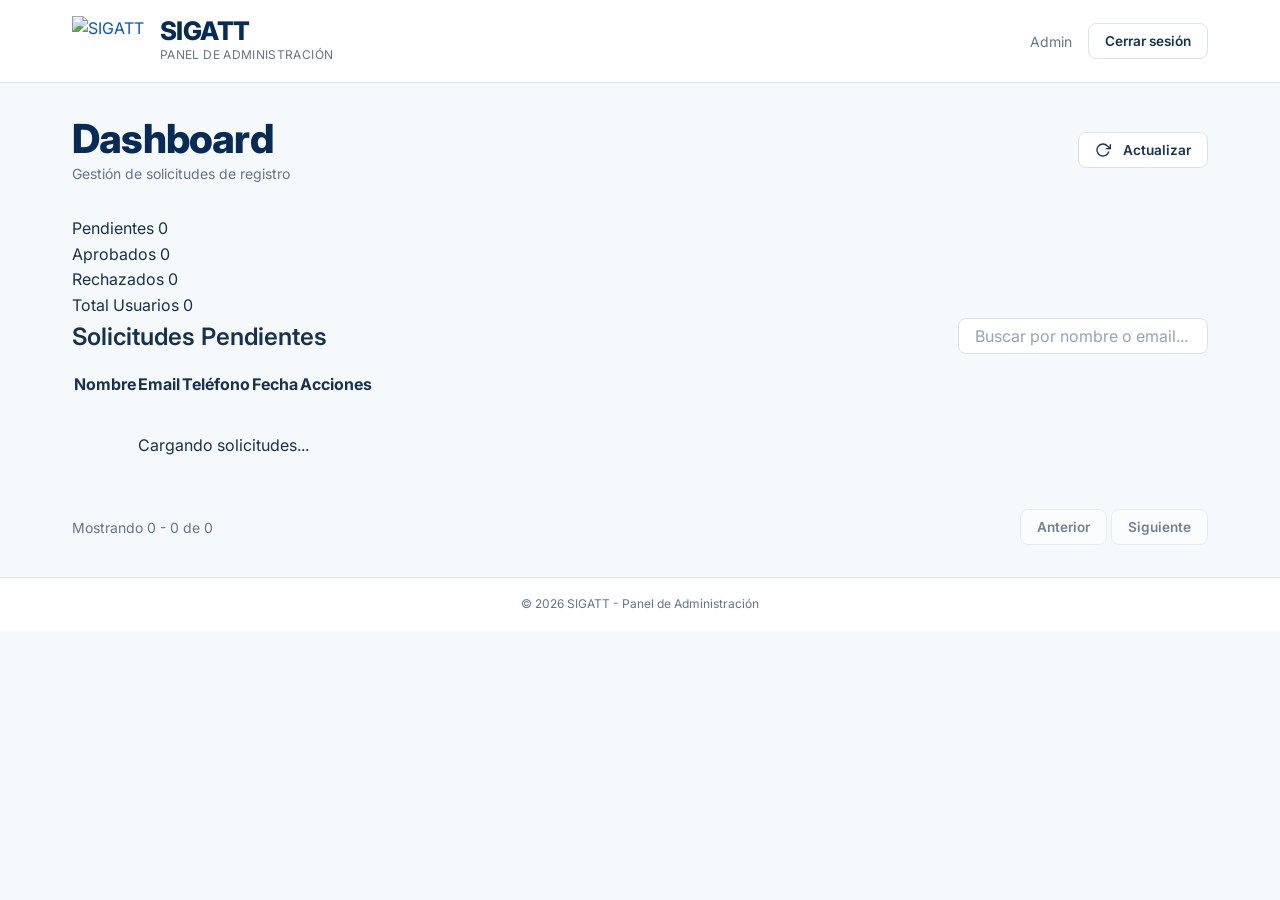
==== admin/index.html @ 98e2f8f6 "Create index.html" ====
<!DOCTYPE html>
<html lang="es">
<head>
    <meta charset="UTF-8">
    <meta name="viewport" content="width=device-width, initial-scale=1.0, maximum-scale=1.0, user-scalable=yes">
    <title>SIGATT - Dashboard Administrativo</title>

    <!-- ===== CSS ===== -->
    <link rel="stylesheet" href="../css/variables.css">
    <link rel="stylesheet" href="../css/reset.css">
    <link rel="stylesheet" href="../css/typography.css">
    <link rel="stylesheet" href="../css/layout.css">
    <link rel="stylesheet" href="../css/forms.css">
    <link rel="stylesheet" href="../css/buttons.css">
    <link rel="stylesheet" href="../css/dashboard.css">
    <link rel="stylesheet" href="../css/responsive.css">

    <!-- ===== Favicon ===== -->
    <link rel="icon" type="image/png" href="../images/LOGO-SIGATT.png">
</head>
<body>

    <!-- ===== HEADER ===== -->
    <header class="site-header">
        <div class="container header-inner">
            <a href="/" class="logo-link">
                <img src="../images/LOGO-SIGATT.png" alt="SIGATT" class="logo-image">
                <div class="logo-text">
                    <span class="logo-title">SIGATT</span>
                    <span class="logo-subtitle">Panel de Administración</span>
                </div>
            </a>
            <div style="display: flex; align-items: center; gap: var(--spacing-md);">
                <span class="text-small text-secondary" id="userName">Admin</span>
                <button id="logoutBtn" class="btn btn-sm btn-secondary">Cerrar sesión</button>
            </div>
        </div>
    </header>

    <!-- ===== MAIN ===== -->
    <main style="padding: var(--spacing-xl) 0;">
        <div class="container">

            <!-- ===== TÍTULO ===== -->
            <div style="display: flex; justify-content: space-between; align-items: center; flex-wrap: wrap; gap: var(--spacing-md); margin-bottom: var(--spacing-xl);">
                <div>
                    <h1>Dashboard</h1>
                    <p class="text-secondary text-small">Gestión de solicitudes de registro</p>
                </div>
                <button id="refreshBtn" class="btn btn-secondary btn-sm">
                    <svg width="16" height="16" viewBox="0 0 24 24" fill="none" stroke="currentColor" stroke-width="2" stroke-linecap="round" stroke-linejoin="round" style="margin-right: var(--spacing-xs);">
                        <polyline points="23 4 23 10 17 10"/>
                        <path d="M20.49 15a9 9 0 1 1-2.12-9.36L23 10"/>
                    </svg>
                    Actualizar
                </button>
            </div>

            <!-- ===== ESTADÍSTICAS ===== -->
            <div class="dashboard-stats" id="statsContainer">
                <div class="stat-card">
                    <span class="stat-label">Pendientes</span>
                    <span class="stat-value" id="pendingCount">0</span>
                </div>
                <div class="stat-card">
                    <span class="stat-label">Aprobados</span>
                    <span class="stat-value" id="approvedCount">0</span>
                </div>
                <div class="stat-card">
                    <span class="stat-label">Rechazados</span>
                    <span class="stat-value" id="rejectedCount">0</span>
                </div>
                <div class="stat-card">
                    <span class="stat-label">Total Usuarios</span>
                    <span class="stat-value" id="totalUsers">0</span>
                </div>
            </div>

            <!-- ===== TABLA DE SOLICITUDES ===== -->
            <div class="dashboard-card">
                <div style="display: flex; justify-content: space-between; align-items: center; flex-wrap: wrap; gap: var(--spacing-md); margin-bottom: var(--spacing-md);">
                    <h3>Solicitudes Pendientes</h3>
                    <div style="display: flex; gap: var(--spacing-sm); flex-wrap: wrap;">
                        <input type="text" id="searchInput" class="form-input" placeholder="Buscar por nombre o email..." style="height: 36px; width: 250px; max-width: 100%;">
                    </div>
                </div>

                <!-- Tabla -->
                <div style="overflow-x: auto;">
                    <table class="dashboard-table">
                        <thead>
                            <tr>
                                <th>Nombre</th>
                                <th>Email</th>
                                <th>Teléfono</th>
                                <th>Fecha</th>
                                <th style="text-align: center;">Acciones</th>
                            </tr>
                        </thead>
                        <tbody id="solicitudesTableBody">
                            <tr>
                                <td colspan="5" style="text-align: center; padding: var(--spacing-xl); color: var(--sigatt-text-secondary);">
                                    <p>Cargando solicitudes...</p>
                                </td>
                            </tr>
                        </tbody>
                    </table>
                </div>

                <!-- Paginación -->
                <div id="paginationContainer" style="display: flex; justify-content: space-between; align-items: center; flex-wrap: wrap; gap: var(--spacing-md); margin-top: var(--spacing-md);">
                    <span class="text-small text-secondary" id="paginationInfo">Mostrando 0 - 0 de 0</span>
                    <div style="display: flex; gap: var(--spacing-xs);">
                        <button id="prevPage" class="btn btn-secondary btn-sm" disabled>Anterior</button>
                        <button id="nextPage" class="btn btn-secondary btn-sm" disabled>Siguiente</button>
                    </div>
                </div>
            </div>
        </div>
    </main>

    <!-- ===== FOOTER ===== -->
    <footer class="site-footer">
        <div class="container">
            <p class="footer-text">&copy; 2026 SIGATT - Panel de Administración</p>
        </div>
    </footer>

    <!-- ===== MODAL DE CONFIRMACIÓN ===== -->
    <div id="confirmModal" style="display: none; position: fixed; inset: 0; background: rgba(7, 43, 87, 0.5); backdrop-filter: blur(4px); z-index: 1000; align-items: center; justify-content: center; padding: var(--spacing-md);">
        <div style="background: var(--sigatt-white); border-radius: var(--radius-xl); padding: var(--spacing-xl); max-width: 480px; width: 100%; box-shadow: var(--shadow-lg);">
            <h3 id="modalTitle" style="margin-bottom: var(--spacing-sm);">Confirmar acción</h3>
            <p id="modalMessage" class="text-secondary" style="margin-bottom: var(--spacing-lg);">¿Estás seguro de realizar esta acción?</p>
            <div style="display: flex; gap: var(--spacing-sm); justify-content: flex-end; flex-wrap: wrap;">
                <button id="modalCancelBtn" class="btn btn-secondary">Cancelar</button>
                <button id="modalConfirmBtn" class="btn btn-success">Confirmar</button>
            </div>
        </div>
    </div>

    <!-- ===== SCRIPTS ===== -->
    <script type="module" src="../js/admin/dashboard.js"></script>
</body>
</html>
---- css/variables.css ----
/* ============================================
   VARIABLES GLOBALES SIGATT
   Basado en la firma corporativa y el prompt
   ============================================ */

:root {
    /* ===== COLORES INSTITUCIONALES ===== */
    --sigatt-navy: #072B57;
    --sigatt-dark-blue: #04304F;
    --sigatt-blue: #0755C3;
    --sigatt-cyan: #0D87D7;
    --sigatt-green: #219446;
    --sigatt-light-blue: #EAF5FC;
    --sigatt-light-green: #EAF7EF;
    --sigatt-background: #F6F9FC;
    --sigatt-white: #FFFFFF;
    --sigatt-text: #17324D;
    --sigatt-text-secondary: #64748B;
    --sigatt-border: #D9E3EC;
    --sigatt-success: #219446;
    --sigatt-warning: #D99A00;
    --sigatt-danger: #C62828;
    --sigatt-info: #0D87D7;

    /* ===== SOMBRAS ===== */
    --shadow-sm: 0 2px 8px rgba(7, 43, 87, 0.06);
    --shadow-md: 0 4px 16px rgba(7, 43, 87, 0.08);
    --shadow-lg: 0 8px 32px rgba(7, 43, 87, 0.12);

    /* ===== BORDES ===== */
    --radius-sm: 6px;
    --radius-md: 8px;
    --radius-lg: 10px;
    --radius-xl: 12px;

    /* ===== TIPOGRAFÍA ===== */
    --font-family: 'Inter', system-ui, -apple-system, BlinkMacSystemFont, 'Segoe UI', Roboto, sans-serif;
    --font-weight-light: 300;
    --font-weight-regular: 400;
    --font-weight-medium: 500;
    --font-weight-semibold: 600;
    --font-weight-bold: 700;
    --font-weight-extrabold: 800;

    /* ===== ESPACIADOS ===== */
    --spacing-xs: 4px;
    --spacing-sm: 8px;
    --spacing-md: 16px;
    --spacing-lg: 24px;
    --spacing-xl: 32px;
    --spacing-2xl: 48px;

    /* ===== INPUTS ===== */
    --input-height: 48px;
    --input-border-radius: 8px;
    --input-border-color: #D9E3EC;
    --input-focus-border: #0D87D7;
    --input-focus-shadow: 0 0 0 3px rgba(13, 135, 215, 0.12);

    /* ===== BOTONES ===== */
    --button-height: 48px;
    --button-border-radius: 8px;
    --button-primary-bg: #0755C3;
    --button-primary-hover: #0D87D7;
    --button-secondary-bg: #FFFFFF;
    --button-secondary-border: #D9E3EC;

    /* ===== TRANSICIONES ===== */
    --transition-fast: 150ms ease;
    --transition-normal: 250ms ease;
}
---- css/typography.css ----
/* ============================================
   TIPOGRAFÍA - INTER
   ============================================ */

@import url('https://fonts.googleapis.com/css2?family=Inter:wght@300;400;500;600;700;800&display=swap');

/* ===== TÍTULOS ===== */
h1,
.h1 {
    font-size: clamp(2rem, 4vw, 2.5rem);
    font-weight: var(--font-weight-extrabold);
    line-height: 1.2;
    color: var(--sigatt-navy);
    letter-spacing: -0.02em;
}

h2,
.h2 {
    font-size: clamp(1.5rem, 3vw, 2rem);
    font-weight: var(--font-weight-bold);
    line-height: 1.3;
    color: var(--sigatt-navy);
    letter-spacing: -0.01em;
}

h3,
.h3 {
    font-size: clamp(1.25rem, 2.5vw, 1.5rem);
    font-weight: var(--font-weight-semibold);
    line-height: 1.4;
    color: var(--sigatt-text);
}

h4,
.h4 {
    font-size: clamp(1rem, 2vw, 1.125rem);
    font-weight: var(--font-weight-semibold);
    line-height: 1.5;
    color: var(--sigatt-text);
}

/* ===== TEXTO ===== */
p,
.text-body {
    font-size: 1rem;
    font-weight: var(--font-weight-regular);
    line-height: 1.7;
    color: var(--sigatt-text);
}

.text-secondary {
    color: var(--sigatt-text-secondary);
    font-weight: var(--font-weight-regular);
}

.text-small {
    font-size: 0.875rem;
    line-height: 1.5;
}

.text-xs {
    font-size: 0.75rem;
    line-height: 1.4;
}

/* ===== LABELS ===== */
label,
.label {
    font-weight: var(--font-weight-medium);
    color: var(--sigatt-text);
    font-size: 0.875rem;
    display: block;
    margin-bottom: var(--spacing-xs);
}

/* ===== LINKS ===== */
.link {
    color: var(--sigatt-blue);
    font-weight: var(--font-weight-medium);
    text-decoration: none;
    transition: color var(--transition-fast);
}

.link:hover {
    color: var(--sigatt-cyan);
    text-decoration: underline;
}

/* ===== TEXTOS DESTACADOS ===== */
.text-highlight {
    font-weight: var(--font-weight-bold);
    color: var(--sigatt-navy);
}

.text-success {
    color: var(--sigatt-success);
}

.text-danger {
    color: var(--sigatt-danger);
}

.text-info {
    color: var(--sigatt-info);
}
---- css/layout.css ----
/* ============================================
   LAYOUT Y CONTENEDORES
   ============================================ */

/* ===== CONTENEDOR PRINCIPAL ===== */
.container {
    max-width: 1200px;
    margin: 0 auto;
    padding: 0 var(--spacing-md);
    width: 100%;
}

/* ===== CONTENEDOR DE FORMULARIO ===== */
.form-wrapper {
    display: flex;
    align-items: center;
    justify-content: center;
    min-height: calc(100vh - 200px);
    padding: var(--spacing-xl) var(--spacing-md);
}

.form-card {
    background: var(--sigatt-white);
    border-radius: var(--radius-xl);
    box-shadow: var(--shadow-md);
    border: 1px solid var(--sigatt-border);
    padding: var(--spacing-2xl);
    max-width: 560px;
    width: 100%;
    transition: box-shadow var(--transition-normal);
}

.form-card:hover {
    box-shadow: var(--shadow-lg);
}

/* ===== HEADER ===== */
.site-header {
    background: var(--sigatt-white);
    border-bottom: 1px solid var(--sigatt-border);
    padding: var(--spacing-md) 0;
    position: sticky;
    top: 0;
    z-index: 100;
    backdrop-filter: blur(8px);
    background: rgba(255, 255, 255, 0.95);
}

.header-inner {
    display: flex;
    align-items: center;
    justify-content: space-between;
    gap: var(--spacing-md);
}

.logo-link {
    display: flex;
    align-items: center;
    gap: var(--spacing-md);
    text-decoration: none;
}

.logo-image {
    height: 50px;
    width: auto;
}

.logo-text {
    display: flex;
    flex-direction: column;
}

.logo-title {
    font-size: clamp(1.2rem, 2.5vw, 1.6rem);
    font-weight: var(--font-weight-extrabold);
    color: var(--sigatt-navy);
    letter-spacing: -0.02em;
    line-height: 1.1;
}

.logo-subtitle {
    font-size: clamp(0.6rem, 1vw, 0.75rem);
    font-weight: var(--font-weight-regular);
    color: var(--sigatt-text-secondary);
    letter-spacing: 0.03em;
    text-transform: uppercase;
}

/* ===== FOOTER ===== */
.site-footer {
    background: var(--sigatt-white);
    border-top: 1px solid var(--sigatt-border);
    padding: var(--spacing-md) 0;
    text-align: center;
    margin-top: auto;
}

.footer-text {
    font-size: 0.75rem;
    color: var(--sigatt-text-secondary);
}

/* ===== LÍNEA CORPORATIVA ===== */
.corporate-line {
    height: 3px;
    width: 100%;
    background: linear-gradient(90deg, var(--sigatt-navy) 0%, var(--sigatt-blue) 30%, var(--sigatt-cyan) 60%, var(--sigatt-green) 100%);
    border-radius: 2px;
    margin: var(--spacing-md) 0;
}

.corporate-line-sm {
    height: 2px;
    width: 80px;
    background: linear-gradient(90deg, var(--sigatt-navy), var(--sigatt-cyan));
    border-radius: 2px;
    margin: var(--spacing-md) 0;
}
---- css/forms.css ----
/* ============================================
   FORMULARIOS, INPUTS Y VALIDACIONES
   ============================================ */

/* ===== FORMULARIO ===== */
.form-group {
    margin-bottom: var(--spacing-lg);
}

.form-label {
    display: block;
    font-weight: var(--font-weight-medium);
    color: var(--sigatt-text);
    font-size: 0.875rem;
    margin-bottom: var(--spacing-xs);
}

.form-input {
    width: 100%;
    height: var(--input-height);
    padding: 0 var(--spacing-md);
    border: 1.5px solid var(--sigatt-border);
    border-radius: var(--input-border-radius);
    background: var(--sigatt-white);
    color: var(--sigatt-text);
    font-size: 1rem;
    font-weight: var(--font-weight-regular);
    transition: all var(--transition-fast);
    outline: none;
}

.form-input::placeholder {
    color: #94A3B8;
    font-weight: var(--font-weight-regular);
}

/* ===== FOCUS ===== */
.form-input:focus {
    border-color: var(--input-focus-border);
    box-shadow: var(--input-focus-shadow);
}

/* ===== VALIDACIÓN: CORRECTO ===== */
.form-input.is-valid {
    border-color: var(--sigatt-success);
    background: var(--sigatt-light-green);
    padding-right: 40px;
    background-image: url("data:image/svg+xml,%3Csvg xmlns='http://www.w3.org/2000/svg' width='20' height='20' viewBox='0 0 24 24' fill='none' stroke='%23219446' stroke-width='2' stroke-linecap='round' stroke-linejoin='round'%3E%3Cpath d='M20 6L9 17l-5-5'/%3E%3C/svg%3E");
    background-repeat: no-repeat;
    background-position: right 12px center;
    background-size: 20px;
}

.form-input.is-valid:focus {
    border-color: var(--sigatt-success);
    box-shadow: 0 0 0 3px rgba(33, 148, 70, 0.12);
}

/* ===== VALIDACIÓN: ERROR ===== */
.form-input.is-invalid {
    border-color: var(--sigatt-danger);
    background: #FEF2F2;
    padding-right: 40px;
    background-image: url("data:image/svg+xml,%3Csvg xmlns='http://www.w3.org/2000/svg' width='20' height='20' viewBox='0 0 24 24' fill='none' stroke='%23C62828' stroke-width='2' stroke-linecap='round' stroke-linejoin='round'%3E%3Ccircle cx='12' cy='12' r='10'/%3E%3Cline x1='12' y1='8' x2='12' y2='12'/%3E%3Cline x1='12' y1='16' x2='12.01' y2='16'/%3E%3C/svg%3E");
    background-repeat: no-repeat;
    background-position: right 12px center;
    background-size: 20px;
}

.form-input.is-invalid:focus {
    border-color: var(--sigatt-danger);
    box-shadow: 0 0 0 3px rgba(198, 40, 40, 0.12);
}

/* ===== MENSAJES DE VALIDACIÓN ===== */
.form-error {
    display: none;
    color: var(--sigatt-danger);
    font-size: 0.75rem;
    font-weight: var(--font-weight-medium);
    margin-top: var(--spacing-xs);
}

.form-error.visible {
    display: block;
}

.form-success {
    display: none;
    color: var(--sigatt-success);
    font-size: 0.75rem;
    font-weight: var(--font-weight-medium);
    margin-top: var(--spacing-xs);
}

.form-success.visible {
    display: block;
}

/* ===== HELP TEXT ===== */
.form-help {
    color: var(--sigatt-text-secondary);
    font-size: 0.75rem;
    margin-top: var(--spacing-xs);
}

.form-help .icon {
    margin-right: var(--spacing-xs);
}

/* ===== FORM ACTIONS ===== */
.form-actions {
    margin-top: var(--spacing-xl);
}
---- css/buttons.css ----
/* ============================================
   BOTONES
   ============================================ */

.btn {
    display: inline-flex;
    align-items: center;
    justify-content: center;
    gap: var(--spacing-sm);
    height: var(--button-height);
    padding: 0 var(--spacing-lg);
    border-radius: var(--button-border-radius);
    font-weight: var(--font-weight-semibold);
    font-size: 1rem;
    transition: all var(--transition-fast);
    cursor: pointer;
    border: 1.5px solid transparent;
    text-decoration: none;
    white-space: nowrap;
    min-width: 120px;
}

.btn:disabled {
    opacity: 0.6;
    cursor: not-allowed;
    pointer-events: none;
}

/* ===== PRIMARY ===== */
.btn-primary {
    background: var(--button-primary-bg);
    color: var(--sigatt-white);
    border-color: var(--button-primary-bg);
}

.btn-primary:hover:not(:disabled) {
    background: var(--button-primary-hover);
    border-color: var(--button-primary-hover);
    transform: translateY(-1px);
    box-shadow: 0 4px 12px rgba(7, 85, 195, 0.3);
}

.btn-primary:active:not(:disabled) {
    transform: translateY(0);
    box-shadow: none;
}

/* ===== SECONDARY ===== */
.btn-secondary {
    background: var(--sigatt-white);
    color: var(--sigatt-text);
    border-color: var(--sigatt-border);
}

.btn-secondary:hover:not(:disabled) {
    background: var(--sigatt-background);
    border-color: var(--sigatt-text-secondary);
}

/* ===== SUCCESS ===== */
.btn-success {
    background: var(--sigatt-success);
    color: var(--sigatt-white);
    border-color: var(--sigatt-success);
}

.btn-success:hover:not(:disabled) {
    background: #1A7A3A;
    border-color: #1A7A3A;
    transform: translateY(-1px);
    box-shadow: 0 4px 12px rgba(33, 148, 70, 0.3);
}

/* ===== DANGER ===== */
.btn-danger {
    background: var(--sigatt-danger);
    color: var(--sigatt-white);
    border-color: var(--sigatt-danger);
}

.btn-danger:hover:not(:disabled) {
    background: #B71C1C;
    border-color: #B71C1C;
    transform: translateY(-1px);
    box-shadow: 0 4px 12px rgba(198, 40, 40, 0.3);
}

/* ===== WARNING ===== */
.btn-warning {
    background: var(--sigatt-warning);
    color: var(--sigatt-white);
    border-color: var(--sigatt-warning);
}

.btn-warning:hover:not(:disabled) {
    background: #C48A00;
    border-color: #C48A00;
}

/* ===== INFO ===== */
.btn-info {
    background: var(--sigatt-info);
    color: var(--sigatt-white);
    border-color: var(--sigatt-info);
}

.btn-info:hover:not(:disabled) {
    background: #0A6FB5;
    border-color: #0A6FB5;
}

/* ===== BLOCK ===== */
.btn-block {
    width: 100%;
    justify-content: center;
}

/* ===== SIZES ===== */
.btn-sm {
    height: 36px;
    padding: 0 var(--spacing-md);
    font-size: 0.85rem;
    min-width: 80px;
}

.btn-lg {
    height: 56px;
    padding: 0 var(--spacing-xl);
    font-size: 1.1rem;
    min-width: 160px;
}

/* ===== WITH ICON ===== */
.btn-icon {
    display: inline-flex;
    align-items: center;
    gap: var(--spacing-sm);
}

.btn-icon svg {
    width: 18px;
    height: 18px;
    flex-shrink: 0;
}
---- css/responsive.css ----
/* ============================================
   RESPONSIVE - MOBILE FIRST
   ============================================ */

/* ===== TABLETS Y PANTALLAS PEQUEÑAS ===== */
@media (max-width: 768px) {
    .form-card {
        padding: var(--spacing-lg);
    }

    .header-inner {
        flex-direction: column;
        gap: var(--spacing-sm);
        text-align: center;
    }

    .logo-link {
        flex-direction: column;
        align-items: center;
    }

    .logo-image {
        height: 40px;
    }

    .logo-text {
        align-items: center;
    }

    .form-wrapper {
        padding: var(--spacing-md);
        min-height: calc(100vh - 160px);
    }

    .btn {
        min-width: 100px;
        padding: 0 var(--spacing-md);
    }
}

/* ===== MÓVILES PEQUEÑOS ===== */
@media (max-width: 480px) {
    .form-card {
        padding: var(--spacing-md);
        border-radius: var(--radius-lg);
    }

    .form-input {
        height: 44px;
        font-size: 0.95rem;
        padding: 0 var(--spacing-sm);
    }

    .btn {
        height: 44px;
        font-size: 0.95rem;
        min-width: 80px;
        padding: 0 var(--spacing-md);
    }

    .btn-lg {
        height: 48px;
        font-size: 1rem;
        min-width: 120px;
    }

    .logo-image {
        height: 32px;
    }

    .logo-title {
        font-size: 1rem;
    }

    .logo-subtitle {
        font-size: 0.55rem;
    }

    .form-wrapper {
        padding: var(--spacing-sm);
        min-height: calc(100vh - 140px);
    }

    .container {
        padding: 0 var(--spacing-sm);
    }
}

/* ===== ORIENTACIÓN LANDSCAPE EN MÓVILES ===== */
@media (max-height: 500px) and (orientation: landscape) {
    .form-wrapper {
        min-height: calc(100vh - 120px);
        padding: var(--spacing-sm);
    }

    .form-card {
        padding: var(--spacing-md);
    }

    .form-group {
        margin-bottom: var(--spacing-sm);
    }

    .form-input {
        height: 38px;
        font-size: 0.9rem;
    }

    .btn {
        height: 38px;
        font-size: 0.85rem;
    }

    .site-header {
        padding: var(--spacing-sm) 0;
    }

    .logo-image {
        height: 28px;
    }
}

/* ===== PANTALLAS GRANDES (DESKTOP) ===== */
@media (min-width: 1024px) {
    .form-card {
        padding: var(--spacing-2xl);
        max-width: 600px;
    }

    .container {
        padding: 0 var(--spacing-xl);
    }
}

/* ===== REDUCIR MOVIMIENTO ===== */
@media (prefers-reduced-motion: reduce) {
    * {
        animation-duration: 0.01ms !important;
        animation-iteration-count: 1 !important;
        transition-duration: 0.01ms !important;
    }
}
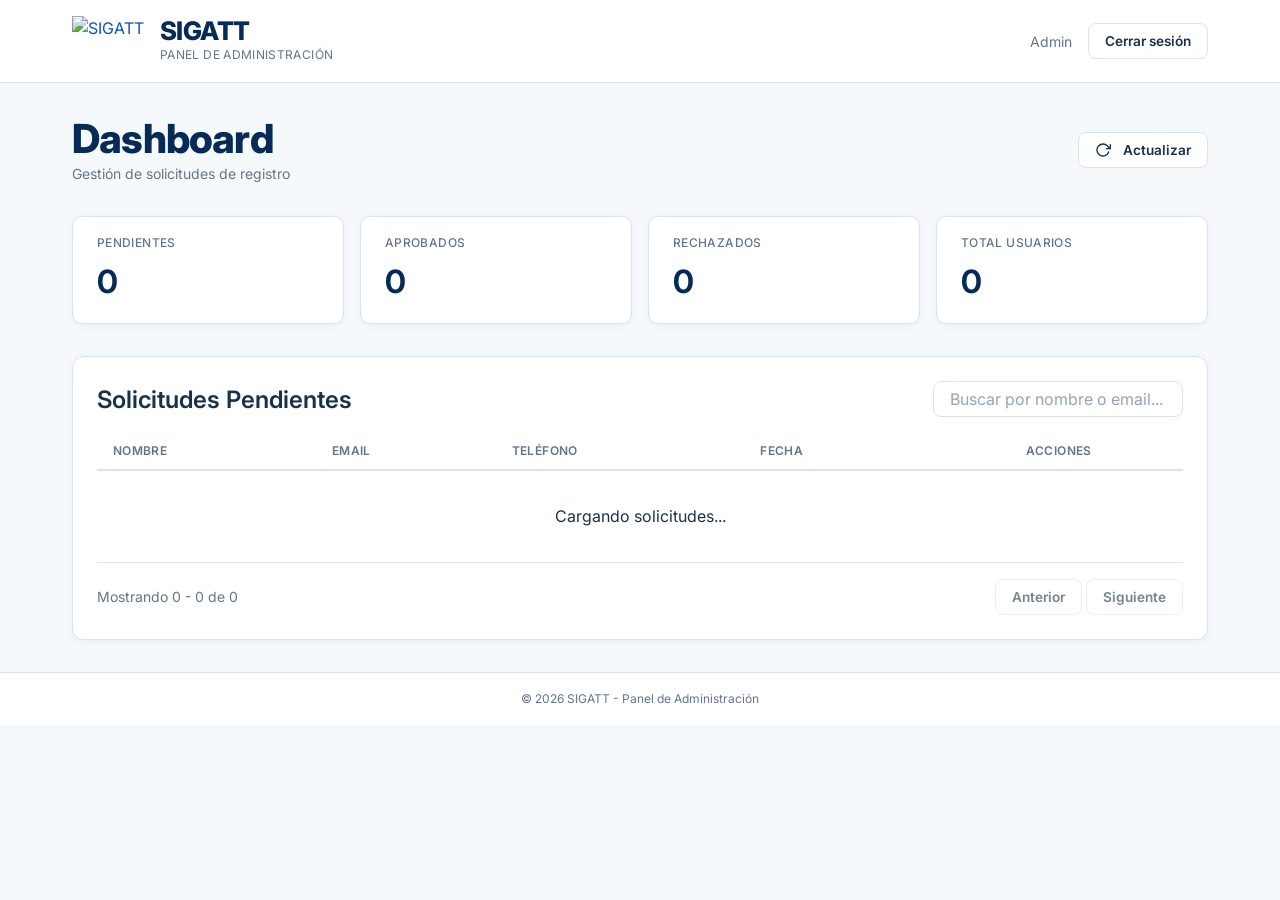
==== commit 2867b649: "Update index.html" ====
--- a/admin/index.html
+++ b/admin/index.html
@@ -139,6 +139,17 @@
     </div>
 
     <!-- ===== SCRIPTS ===== -->
-    <script type="module" src="../js/admin/dashboard.js"></script>
+    <!-- 🔧 Cargar config-loader.js primero para que window.ENV exista -->
+    <script type="module">
+        import { loadEnv } from '../js/config-loader.js';
+        
+        // Cargar variables de entorno primero
+        await loadEnv();
+        
+        // Luego importar el script del dashboard
+        await import('../js/admin/dashboard.js');
+        
+        console.log('✅ Admin dashboard inicializado');
+    </script>
 </body>
 </html>
--- a/css/dashboard.css
+++ b/css/dashboard.css
@@ -0,0 +1,201 @@
+/* ============================================
+   DASHBOARD - ESTILOS ESPECÍFICOS
+   ============================================ */
+
+/* ===== ESTADÍSTICAS ===== */
+.dashboard-stats {
+    display: grid;
+    grid-template-columns: repeat(auto-fit, minmax(180px, 1fr));
+    gap: var(--spacing-md);
+    margin-bottom: var(--spacing-xl);
+}
+
+.stat-card {
+    background: var(--sigatt-white);
+    border-radius: var(--radius-lg);
+    padding: var(--spacing-md) var(--spacing-lg);
+    border: 1px solid var(--sigatt-border);
+    box-shadow: var(--shadow-sm);
+    transition: box-shadow var(--transition-fast);
+}
+
+.stat-card:hover {
+    box-shadow: var(--shadow-md);
+}
+
+.stat-label {
+    display: block;
+    font-size: 0.75rem;
+    font-weight: var(--font-weight-medium);
+    color: var(--sigatt-text-secondary);
+    text-transform: uppercase;
+    letter-spacing: 0.03em;
+}
+
+.stat-value {
+    display: block;
+    font-size: clamp(1.5rem, 3vw, 2rem);
+    font-weight: var(--font-weight-bold);
+    color: var(--sigatt-navy);
+    margin-top: var(--spacing-xs);
+}
+
+/* ===== TARJETA DEL DASHBOARD ===== */
+.dashboard-card {
+    background: var(--sigatt-white);
+    border-radius: var(--radius-xl);
+    padding: var(--spacing-lg);
+    border: 1px solid var(--sigatt-border);
+    box-shadow: var(--shadow-sm);
+    overflow: hidden;
+}
+
+/* ===== TABLA ===== */
+.dashboard-table {
+    width: 100%;
+    border-collapse: collapse;
+    font-size: 0.875rem;
+}
+
+.dashboard-table th {
+    text-align: left;
+    padding: var(--spacing-sm) var(--spacing-md);
+    font-weight: var(--font-weight-semibold);
+    color: var(--sigatt-text-secondary);
+    border-bottom: 2px solid var(--sigatt-border);
+    font-size: 0.75rem;
+    text-transform: uppercase;
+    letter-spacing: 0.03em;
+}
+
+.dashboard-table td {
+    padding: var(--spacing-sm) var(--spacing-md);
+    border-bottom: 1px solid var(--sigatt-border);
+    color: var(--sigatt-text);
+    vertical-align: middle;
+}
+
+.dashboard-table tbody tr {
+    transition: background var(--transition-fast);
+}
+
+.dashboard-table tbody tr:hover {
+    background: var(--sigatt-light-blue);
+}
+
+/* ===== ACCIONES EN TABLA ===== */
+.table-actions {
+    display: flex;
+    gap: var(--spacing-xs);
+    justify-content: center;
+    flex-wrap: wrap;
+}
+
+.btn-action {
+    height: 32px;
+    padding: 0 var(--spacing-sm);
+    font-size: 0.75rem;
+    border-radius: var(--radius-sm);
+    min-width: 60px;
+}
+
+.btn-action.btn-success {
+    background: var(--sigatt-success);
+    color: white;
+    border: none;
+}
+
+.btn-action.btn-success:hover {
+    background: #1A7A3A;
+}
+
+.btn-action.btn-danger {
+    background: var(--sigatt-danger);
+    color: white;
+    border: none;
+}
+
+.btn-action.btn-danger:hover {
+    background: #B71C1C;
+}
+
+/* ===== ESTADO DE SOLICITUD ===== */
+.status-badge {
+    display: inline-block;
+    padding: 2px 10px;
+    border-radius: 20px;
+    font-size: 0.7rem;
+    font-weight: var(--font-weight-semibold);
+    text-transform: uppercase;
+    letter-spacing: 0.03em;
+}
+
+.status-pendiente {
+    background: #FFF8E1;
+    color: #F57F17;
+}
+
+.status-aprobado {
+    background: var(--sigatt-light-green);
+    color: var(--sigatt-success);
+}
+
+.status-rechazado {
+    background: #FEF2F2;
+    color: var(--sigatt-danger);
+}
+
+/* ===== RESPONSIVE ===== */
+@media (max-width: 768px) {
+    .dashboard-stats {
+        grid-template-columns: repeat(2, 1fr);
+        gap: var(--spacing-sm);
+    }
+
+    .stat-card {
+        padding: var(--spacing-sm) var(--spacing-md);
+    }
+
+    .dashboard-card {
+        padding: var(--spacing-md);
+    }
+
+    .dashboard-table th,
+    .dashboard-table td {
+        padding: var(--spacing-xs) var(--spacing-sm);
+        font-size: 0.75rem;
+    }
+
+    .btn-action {
+        height: 28px;
+        padding: 0 var(--spacing-xs);
+        font-size: 0.65rem;
+        min-width: 44px;
+    }
+
+    /* Ocultar columnas en móvil */
+    .dashboard-table th:nth-child(3),
+    .dashboard-table td:nth-child(3) {
+        display: none;
+    }
+}
+
+@media (max-width: 480px) {
+    .dashboard-stats {
+        grid-template-columns: 1fr 1fr;
+        gap: var(--spacing-xs);
+    }
+
+    .stat-card {
+        padding: var(--spacing-sm);
+    }
+
+    .stat-value {
+        font-size: 1.2rem;
+    }
+
+    .dashboard-table th:nth-child(4),
+    .dashboard-table td:nth-child(4) {
+        display: none;
+    }
+}
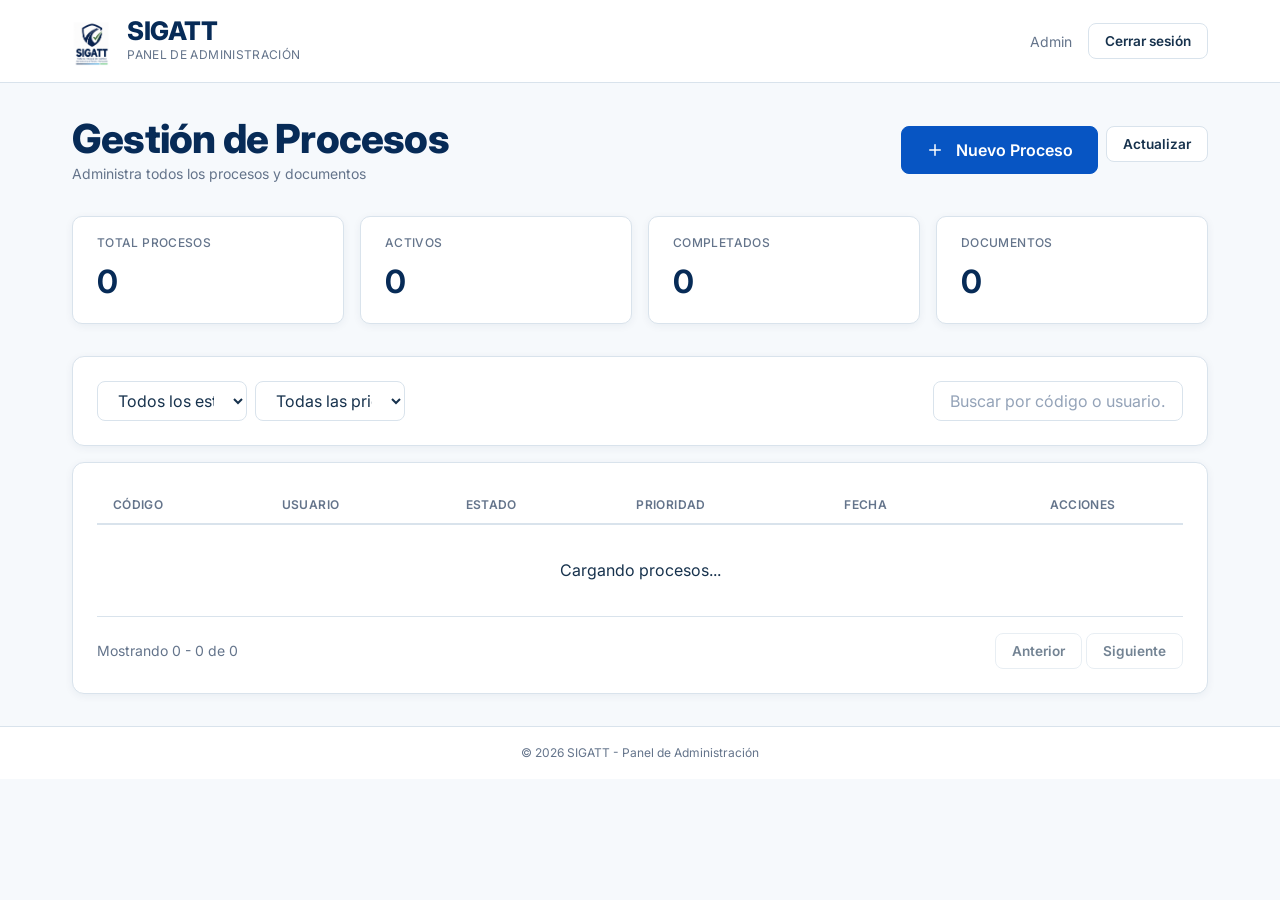
==== commit 31c20000: "Update index.html" ====
--- a/admin/index.html
+++ b/admin/index.html
@@ -3,9 +3,8 @@
 <head>
     <meta charset="UTF-8">
     <meta name="viewport" content="width=device-width, initial-scale=1.0, maximum-scale=1.0, user-scalable=yes">
-    <title>SIGATT - Dashboard Administrativo</title>
-
-    <!-- ===== CSS ===== -->
+    <title>SIGATT - Panel de Administración</title>
+
     <link rel="stylesheet" href="../css/variables.css">
     <link rel="stylesheet" href="../css/reset.css">
     <link rel="stylesheet" href="../css/typography.css">
@@ -15,7 +14,6 @@
     <link rel="stylesheet" href="../css/dashboard.css">
     <link rel="stylesheet" href="../css/responsive.css">
 
-    <!-- ===== Favicon ===== -->
     <link rel="icon" type="image/png" href="../images/LOGO-SIGATT.png">
 </head>
 <body>
@@ -41,78 +39,107 @@
     <main style="padding: var(--spacing-xl) 0;">
         <div class="container">
 
-            <!-- ===== TÍTULO ===== -->
-            <div style="display: flex; justify-content: space-between; align-items: center; flex-wrap: wrap; gap: var(--spacing-md); margin-bottom: var(--spacing-xl);">
-                <div>
-                    <h1>Dashboard</h1>
-                    <p class="text-secondary text-small">Gestión de solicitudes de registro</p>
-                </div>
-                <button id="refreshBtn" class="btn btn-secondary btn-sm">
-                    <svg width="16" height="16" viewBox="0 0 24 24" fill="none" stroke="currentColor" stroke-width="2" stroke-linecap="round" stroke-linejoin="round" style="margin-right: var(--spacing-xs);">
-                        <polyline points="23 4 23 10 17 10"/>
-                        <path d="M20.49 15a9 9 0 1 1-2.12-9.36L23 10"/>
-                    </svg>
-                    Actualizar
-                </button>
-            </div>
-
-            <!-- ===== ESTADÍSTICAS ===== -->
-            <div class="dashboard-stats" id="statsContainer">
-                <div class="stat-card">
-                    <span class="stat-label">Pendientes</span>
-                    <span class="stat-value" id="pendingCount">0</span>
-                </div>
-                <div class="stat-card">
-                    <span class="stat-label">Aprobados</span>
-                    <span class="stat-value" id="approvedCount">0</span>
-                </div>
-                <div class="stat-card">
-                    <span class="stat-label">Rechazados</span>
-                    <span class="stat-value" id="rejectedCount">0</span>
-                </div>
-                <div class="stat-card">
-                    <span class="stat-label">Total Usuarios</span>
-                    <span class="stat-value" id="totalUsers">0</span>
-                </div>
-            </div>
-
-            <!-- ===== TABLA DE SOLICITUDES ===== -->
-            <div class="dashboard-card">
-                <div style="display: flex; justify-content: space-between; align-items: center; flex-wrap: wrap; gap: var(--spacing-md); margin-bottom: var(--spacing-md);">
-                    <h3>Solicitudes Pendientes</h3>
+            <!-- ===== MENSAJE DE ESTADO ===== -->
+            <div id="statusMessage" class="mensaje" style="display: none;"></div>
+
+            <!-- ===== CONTENIDO ===== -->
+            <div id="dashboardContent">
+
+                <!-- ===== TÍTULO Y ACCIONES ===== -->
+                <div style="display: flex; justify-content: space-between; align-items: center; flex-wrap: wrap; gap: var(--spacing-md); margin-bottom: var(--spacing-xl);">
+                    <div>
+                        <h1>Gestión de Procesos</h1>
+                        <p class="text-secondary text-small">Administra todos los procesos y documentos</p>
+                    </div>
                     <div style="display: flex; gap: var(--spacing-sm); flex-wrap: wrap;">
-                        <input type="text" id="searchInput" class="form-input" placeholder="Buscar por nombre o email..." style="height: 36px; width: 250px; max-width: 100%;">
-                    </div>
-                </div>
-
-                <!-- Tabla -->
-                <div style="overflow-x: auto;">
-                    <table class="dashboard-table">
-                        <thead>
-                            <tr>
-                                <th>Nombre</th>
-                                <th>Email</th>
-                                <th>Teléfono</th>
-                                <th>Fecha</th>
-                                <th style="text-align: center;">Acciones</th>
-                            </tr>
-                        </thead>
-                        <tbody id="solicitudesTableBody">
-                            <tr>
-                                <td colspan="5" style="text-align: center; padding: var(--spacing-xl); color: var(--sigatt-text-secondary);">
-                                    <p>Cargando solicitudes...</p>
-                                </td>
-                            </tr>
-                        </tbody>
-                    </table>
-                </div>
-
-                <!-- Paginación -->
-                <div id="paginationContainer" style="display: flex; justify-content: space-between; align-items: center; flex-wrap: wrap; gap: var(--spacing-md); margin-top: var(--spacing-md);">
-                    <span class="text-small text-secondary" id="paginationInfo">Mostrando 0 - 0 de 0</span>
-                    <div style="display: flex; gap: var(--spacing-xs);">
-                        <button id="prevPage" class="btn btn-secondary btn-sm" disabled>Anterior</button>
-                        <button id="nextPage" class="btn btn-secondary btn-sm" disabled>Siguiente</button>
+                        <button id="nuevoProcesoBtn" class="btn btn-primary">
+                            <svg width="18" height="18" viewBox="0 0 24 24" fill="none" stroke="currentColor" stroke-width="2" stroke-linecap="round" stroke-linejoin="round" style="margin-right: var(--spacing-xs);">
+                                <line x1="12" y1="5" x2="12" y2="19"/>
+                                <line x1="5" y1="12" x2="19" y2="12"/>
+                            </svg>
+                            Nuevo Proceso
+                        </button>
+                        <button id="refreshBtn" class="btn btn-secondary btn-sm">Actualizar</button>
+                    </div>
+                </div>
+
+                <!-- ===== ESTADÍSTICAS ===== -->
+                <div class="dashboard-stats" id="statsContainer">
+                    <div class="stat-card">
+                        <span class="stat-label">Total Procesos</span>
+                        <span class="stat-value" id="totalProcesos">0</span>
+                    </div>
+                    <div class="stat-card">
+                        <span class="stat-label">Activos</span>
+                        <span class="stat-value" id="activos">0</span>
+                    </div>
+                    <div class="stat-card">
+                        <span class="stat-label">Completados</span>
+                        <span class="stat-value" id="completados">0</span>
+                    </div>
+                    <div class="stat-card">
+                        <span class="stat-label">Documentos</span>
+                        <span class="stat-value" id="totalDocumentos">0</span>
+                    </div>
+                </div>
+
+                <!-- ===== FILTROS Y BÚSQUEDA ===== -->
+                <div class="dashboard-card" style="margin-bottom: var(--spacing-md);">
+                    <div style="display: flex; justify-content: space-between; align-items: center; flex-wrap: wrap; gap: var(--spacing-md);">
+                        <div style="display: flex; gap: var(--spacing-sm); flex-wrap: wrap;">
+                            <select id="filtroEstado" class="form-input" style="height: 40px; width: 150px; max-width: 100%;">
+                                <option value="todos">Todos los estados</option>
+                                <option value="pendiente">⏳ Pendiente</option>
+                                <option value="en_revision">🔍 En Revisión</option>
+                                <option value="activo">🔄 Activo</option>
+                                <option value="completado">✅ Completado</option>
+                                <option value="archivado">📦 Archivado</option>
+                            </select>
+                            <select id="filtroPrioridad" class="form-input" style="height: 40px; width: 150px; max-width: 100%;">
+                                <option value="todas">Todas las prioridades</option>
+                                <option value="baja">🟢 Baja</option>
+                                <option value="normal">🔵 Normal</option>
+                                <option value="alta">🟠 Alta</option>
+                                <option value="urgente">🔴 Urgente</option>
+                            </select>
+                        </div>
+                        <div style="display: flex; gap: var(--spacing-sm); flex-wrap: wrap;">
+                            <input type="text" id="searchInput" class="form-input" placeholder="Buscar por código o usuario..." style="height: 40px; width: 250px; max-width: 100%;">
+                        </div>
+                    </div>
+                </div>
+
+                <!-- ===== TABLA DE PROCESOS ===== -->
+                <div class="dashboard-card">
+                    <div style="overflow-x: auto;">
+                        <table class="dashboard-table">
+                            <thead>
+                                <tr>
+                                    <th>Código</th>
+                                    <th>Usuario</th>
+                                    <th>Estado</th>
+                                    <th>Prioridad</th>
+                                    <th>Fecha</th>
+                                    <th style="text-align: center;">Acciones</th>
+                                </tr>
+                            </thead>
+                            <tbody id="procesosTableBody">
+                                <tr>
+                                    <td colspan="6" style="text-align: center; padding: var(--spacing-xl); color: var(--sigatt-text-secondary);">
+                                        <p>Cargando procesos...</p>
+                                    </td>
+                                </tr>
+                            </tbody>
+                        </table>
+                    </div>
+
+                    <!-- ===== PAGINACIÓN ===== -->
+                    <div id="paginationContainer" style="display: flex; justify-content: space-between; align-items: center; flex-wrap: wrap; gap: var(--spacing-md); margin-top: var(--spacing-md);">
+                        <span class="text-small text-secondary" id="paginationInfo">Mostrando 0 - 0 de 0</span>
+                        <div style="display: flex; gap: var(--spacing-xs);">
+                            <button id="prevPage" class="btn btn-secondary btn-sm" disabled>Anterior</button>
+                            <button id="nextPage" class="btn btn-secondary btn-sm" disabled>Siguiente</button>
+                        </div>
                     </div>
                 </div>
             </div>
@@ -126,8 +153,105 @@
         </div>
     </footer>
 
+    <!-- ============================================================ -->
+    <!-- ===== PANEL LATERAL: NUEVO/EDITAR PROCESO ===== -->
+    <!-- ============================================================ -->
+    <div id="procesoPanel" style="position: fixed; top: 0; right: -100%; width: 100%; max-width: 600px; height: 100%; background: var(--sigatt-white); box-shadow: var(--shadow-lg); z-index: 2000; transition: right 0.3s ease; overflow-y: auto; padding: var(--spacing-xl);">
+
+        <div style="display: flex; justify-content: space-between; align-items: center; margin-bottom: var(--spacing-lg);">
+            <h3 id="procesoPanelTitulo">Nuevo Proceso</h3>
+            <button id="cerrarProcesoPanelBtn" style="background: none; border: none; font-size: 1.8rem; cursor: pointer; color: var(--sigatt-text-secondary);">&times;</button>
+        </div>
+
+        <form id="procesoForm">
+            <input type="hidden" id="procesoId" value="">
+
+            <!-- Usuario -->
+            <div class="form-group">
+                <label class="form-label">Usuario</label>
+                <select id="procesoUsuario" class="form-input" required>
+                    <option value="">Seleccionar usuario...</option>
+                </select>
+            </div>
+
+            <!-- Código -->
+            <div class="form-group">
+                <label class="form-label">Código del Proceso *</label>
+                <input type="text" id="procesoCodigo" class="form-input" placeholder="SIG-20260907-A1B2C3" required>
+            </div>
+
+            <!-- Prioridad -->
+            <div class="form-group">
+                <label class="form-label">Prioridad</label>
+                <select id="procesoPrioridad" class="form-input">
+                    <option value="baja">🟢 Baja</option>
+                    <option value="normal" selected>🔵 Normal</option>
+                    <option value="alta">🟠 Alta</option>
+                    <option value="urgente">🔴 Urgente</option>
+                </select>
+            </div>
+
+            <!-- Estado -->
+            <div class="form-group">
+                <label class="form-label">Estado</label>
+                <select id="procesoEstado" class="form-input">
+                    <option value="pendiente">⏳ Pendiente</option>
+                    <option value="en_revision">🔍 En Revisión</option>
+                    <option value="activo">🔄 Activo</option>
+                    <option value="completado">✅ Completado</option>
+                    <option value="archivado">📦 Archivado</option>
+                </select>
+            </div>
+
+            <!-- Fecha límite -->
+            <div class="form-group">
+                <label class="form-label">Fecha Límite</label>
+                <input type="date" id="procesoFechaLimite" class="form-input">
+            </div>
+
+            <!-- Descripción -->
+            <div class="form-group">
+                <label class="form-label">Descripción (visible para el usuario)</label>
+                <textarea id="procesoDescripcion" class="form-input" rows="3" placeholder="Descripción del proceso..." style="resize: vertical; min-height: 80px;"></textarea>
+            </div>
+
+            <!-- Notas internas -->
+            <div class="form-group">
+                <label class="form-label">Notas Internas (solo admin)</label>
+                <textarea id="procesoNotas" class="form-input" rows="2" placeholder="Notas privadas..." style="resize: vertical; min-height: 60px;"></textarea>
+            </div>
+
+            <!-- ===== SECCIÓN DE DOCUMENTOS ===== -->
+            <div style="margin-top: var(--spacing-xl); padding-top: var(--spacing-lg); border-top: 1px solid var(--sigatt-border);">
+                <h4 style="margin-bottom: var(--spacing-md);">📎 Documentos</h4>
+                
+                <!-- Dropzone -->
+                <div id="dropzone" style="border: 2px dashed var(--sigatt-border); border-radius: var(--radius-md); padding: var(--spacing-xl); text-align: center; cursor: pointer; transition: all var(--transition-fast);">
+                    <p style="margin: 0; color: var(--sigatt-text-secondary);">
+                        <span style="font-size: 2rem; display: block;">📤</span>
+                        Arrastra archivos aquí o haz clic para seleccionar
+                    </p>
+                    <input type="file" id="fileInput" multiple style="display: none;">
+                </div>
+
+                <!-- Lista de documentos -->
+                <div id="documentosLista" style="margin-top: var(--spacing-md);">
+                    <p class="text-secondary text-small">No hay documentos subidos.</p>
+                </div>
+            </div>
+
+            <!-- Botones -->
+            <div style="display: flex; gap: var(--spacing-sm); margin-top: var(--spacing-xl);">
+                <button type="submit" class="btn btn-primary" style="flex: 1;">Guardar Proceso</button>
+                <button type="button" id="cancelarProcesoBtn" class="btn btn-secondary">Cancelar</button>
+            </div>
+        </form>
+    </div>
+
+    <!-- ============================================================ -->
     <!-- ===== MODAL DE CONFIRMACIÓN ===== -->
-    <div id="confirmModal" style="display: none; position: fixed; inset: 0; background: rgba(7, 43, 87, 0.5); backdrop-filter: blur(4px); z-index: 1000; align-items: center; justify-content: center; padding: var(--spacing-md);">
+    <!-- ============================================================ -->
+    <div id="confirmModal" style="display: none; position: fixed; inset: 0; background: rgba(7, 43, 87, 0.5); backdrop-filter: blur(4px); z-index: 3000; align-items: center; justify-content: center; padding: var(--spacing-md);">
         <div style="background: var(--sigatt-white); border-radius: var(--radius-xl); padding: var(--spacing-xl); max-width: 480px; width: 100%; box-shadow: var(--shadow-lg);">
             <h3 id="modalTitle" style="margin-bottom: var(--spacing-sm);">Confirmar acción</h3>
             <p id="modalMessage" class="text-secondary" style="margin-bottom: var(--spacing-lg);">¿Estás seguro de realizar esta acción?</p>
@@ -138,18 +262,13 @@
         </div>
     </div>
 
+    <!-- ============================================================ -->
     <!-- ===== SCRIPTS ===== -->
-    <!-- 🔧 Cargar config-loader.js primero para que window.ENV exista -->
+    <!-- ============================================================ -->
     <script type="module">
         import { loadEnv } from '../js/config-loader.js';
-        
-        // Cargar variables de entorno primero
         await loadEnv();
-        
-        // Luego importar el script del dashboard
         await import('../js/admin/dashboard.js');
-        
-        console.log('✅ Admin dashboard inicializado');
     </script>
 </body>
 </html>
